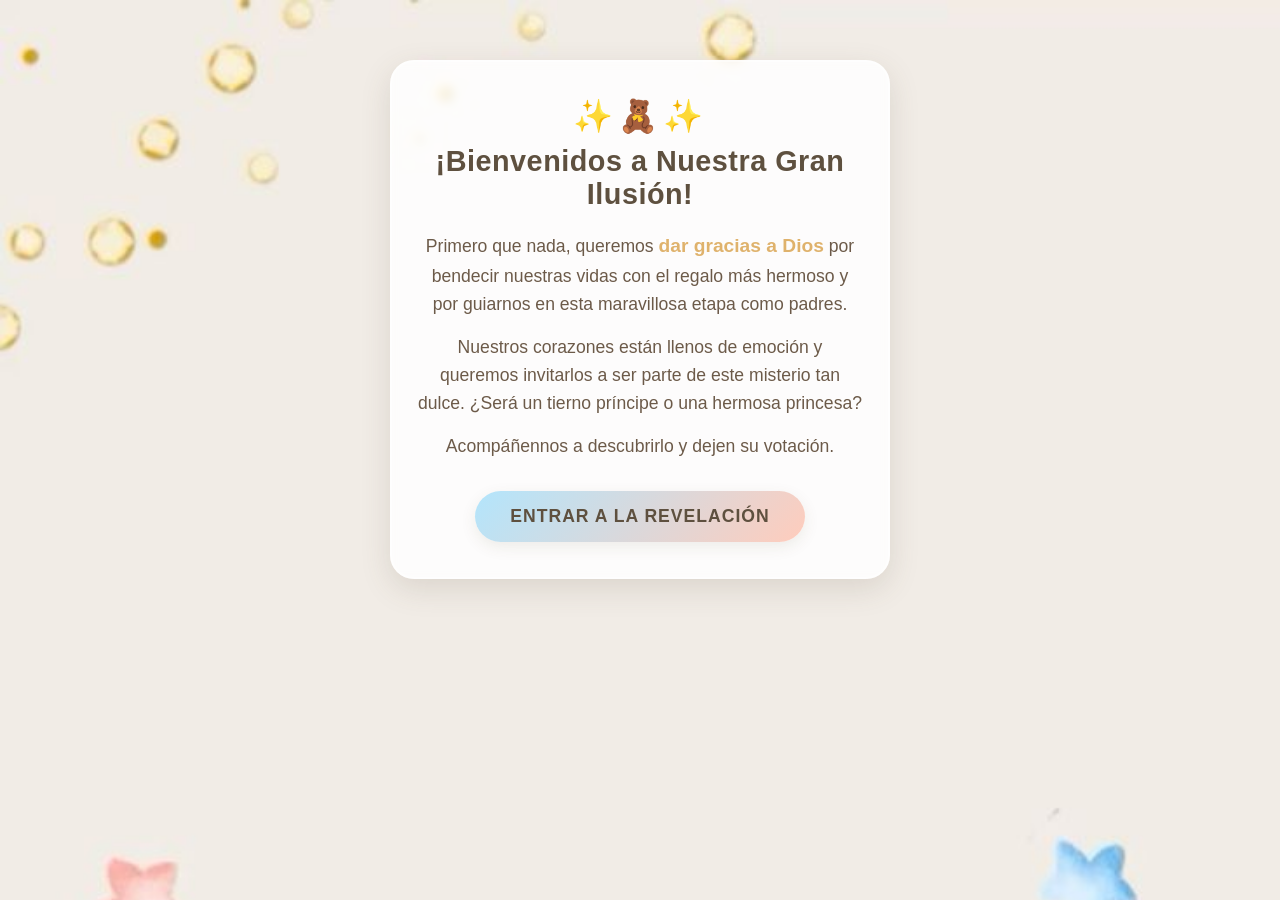
==== index.html @ ec0d1d0d "commit inicial" ====
<!DOCTYPE html>
<html lang="es">
<head>
    <meta charset="UTF-8">
    <meta name="viewport" content="width=device-width, initial-scale=1.0">
    <title>Bienvenidos - La Gran Revelación</title>
    <style>
        /* Variables de color adaptadas a la paleta de los ositos */
        :root {
            --text-dark: #5e503f; /* Marrón suave para combinar con los ositos */
            --gold-accent: #dfb26c; /* Dorado para resaltar palabras clave */
            --pink-soft: #fbeee9;
            --blue-soft: #e8f1f5;
        }

        /* Configuración de la imagen de fondo */
        body {
            font-family: 'Segoe UI', Tahoma, Geneva, Verdana, sans-serif;
            background-image: url('assets/index_fondo_ositos.jpg'); /* Asegúrate de guardar tu imagen aquí */
            background-size: cover;
            background-position: center top;
            background-repeat: no-repeat;
            background-attachment: fixed;
            margin: 0;
            padding: 20px;
            display: flex;
            align-items: flex-start; /* Alinea el contenido hacia arriba para no tapar los ositos */
            justify-content: center;
            min-height: 100vh;
            box-sizing: border-box;
        }

        /* Contenedor del texto con un sutil efecto translúcido blanco */
        .welcome-card {
            background: rgba(255, 255, 255, 0.85); /* Fondo blanco con transparencia */
            backdrop-filter: blur(5px);
            -webkit-backdrop-filter: blur(5px);
            border: 2px solid rgba(255, 255, 255, 0.5);
            padding: 35px 25px;
            border-radius: 24px;
            box-shadow: 0 10px 30px rgba(94, 80, 63, 0.15);
            max-width: 500px;
            width: 100%;
            text-align: center;
            margin-top: 40px; /* Separación del borde superior */
            box-sizing: border-box;
        }

        .decorations {
            font-size: 2rem;
            margin-bottom: 10px;
            letter-spacing: 5px;
        }

        h1 {
            font-size: 1.8rem;
            color: var(--text-dark);
            margin-top: 0;
            margin-bottom: 20px;
            font-weight: 700;
            letter-spacing: 0.5px;
        }

        /* Estilo para los bloques de texto */
        .message-text {
            font-size: 1.1rem;
            line-height: 1.6;
            color: #6c5a49;
            margin-bottom: 30px;
        }

        .message-text p {
            margin: 15px 0;
        }

        .highlight {
            color: var(--gold-accent);
            font-weight: bold;
            font-size: 1.2rem;
        }

        /* Botón estilizado con los colores pastel de los globos */
        .enter-btn {
            display: inline-block;
            background: linear-gradient(135deg, #b3e5fc, #ffccbc); /* Azul y rosa pastel */
            color: var(--text-dark);
            text-decoration: none;
            padding: 15px 35px;
            font-size: 1.1rem;
            font-weight: bold;
            border-radius: 50px;
            box-shadow: 0 5px 15px rgba(94, 80, 63, 0.1);
            transition: all 0.3s ease;
            text-transform: uppercase;
            letter-spacing: 1px;
        }

        .enter-btn:hover {
            transform: translateY(-3px);
            box-shadow: 0 8px 20px rgba(94, 80, 63, 0.2);
        }

        .enter-btn:active {
            transform: translateY(-1px);
        }

        /* Ajustes para pantallas pequeñas (Celulares) */
        @media (max-width: 480px) {
            .welcome-card {
                margin-top: 20px;
                padding: 25px 20px;
            }
            h1 {
                font-size: 1.5rem;
            }
            .message-text {
                font-size: 1rem;
            }
        }
    </style>
</head>
<body>

    <div class="welcome-card">
        <!-- Decoración superior adaptable -->
        <div class="decorations">✨🧸✨</div>
        
        <h1>¡Bienvenidos a Nuestra Gran Ilusión!</h1>

        <!-- Texto de agradecimiento a Dios y presentación -->
        <div class="message-text">
            <p>Primero que nada, queremos <span class="highlight">dar gracias a Dios</span> por bendecir nuestras vidas con el regalo más hermoso y por guiarnos en esta maravillosa etapa como padres.</p>
            
            <p>Nuestros corazones están llenos de emoción y queremos invitarlos a ser parte de este misterio tan dulce. ¿Será un tierno príncipe o una hermosa princesa?</p>
            
            <p>Acompáñennos a descubrirlo y dejen su votación.</p>
        </div>

        <!-- Enlace hacia la página principal (donde estará el contador) -->
        <a href="principal.html" class="enter-btn">Entrar a la Revelación</a>
    </div>

</body>
</html>
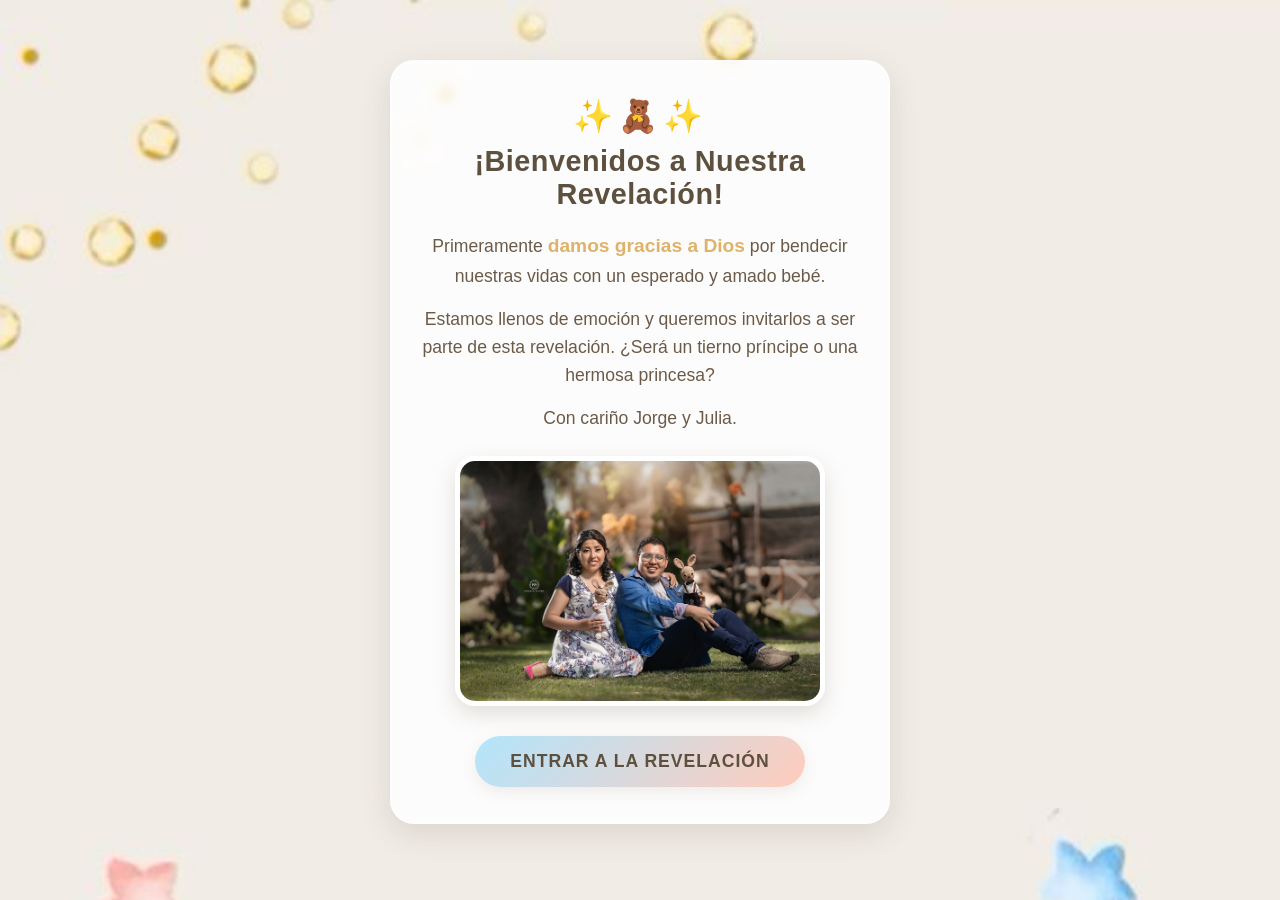
==== commit 0fa47c72: "pruebas" ====
--- a/index.html
+++ b/index.html
@@ -73,6 +73,17 @@
             margin: 15px 0;
         }
 
+        .family-photo {
+            display: block;
+            width: min(100%, 360px);
+            max-height: 360px;
+            object-fit: cover;
+            margin: 24px auto 6px;
+            border: 5px solid rgba(255, 255, 255, 0.9);
+            border-radius: 20px;
+            box-shadow: 0 8px 22px rgba(94, 80, 63, 0.18);
+        }
+
         .highlight {
             color: var(--gold-accent);
             font-weight: bold;
@@ -125,15 +136,21 @@
         <!-- Decoración superior adaptable -->
         <div class="decorations">✨🧸✨</div>
         
-        <h1>¡Bienvenidos a Nuestra Gran Ilusión!</h1>
+        <h1>¡Bienvenidos a Nuestra Revelación!</h1>
 
         <!-- Texto de agradecimiento a Dios y presentación -->
         <div class="message-text">
-            <p>Primero que nada, queremos <span class="highlight">dar gracias a Dios</span> por bendecir nuestras vidas con el regalo más hermoso y por guiarnos en esta maravillosa etapa como padres.</p>
+            <p>Primeramente <span class="highlight">damos gracias a Dios</span> por bendecir nuestras vidas con un esperado y amado bebé.</p>
             
-            <p>Nuestros corazones están llenos de emoción y queremos invitarlos a ser parte de este misterio tan dulce. ¿Será un tierno príncipe o una hermosa princesa?</p>
+            <p>Estamos llenos de emoción y queremos invitarlos a ser parte de esta revelación. ¿Será un tierno príncipe o una hermosa princesa?</p>
             
-            <p>Acompáñennos a descubrirlo y dejen su votación.</p>
+            <p>Con cariño Jorge y Julia.</p>
+
+            <img background-color="transparent"
+                class="family-photo"
+                src="assets/foto-familia.jpeg"
+                alt="Jorge y Julia"
+            >
         </div>
 
         <!-- Enlace hacia la página principal (donde estará el contador) -->
